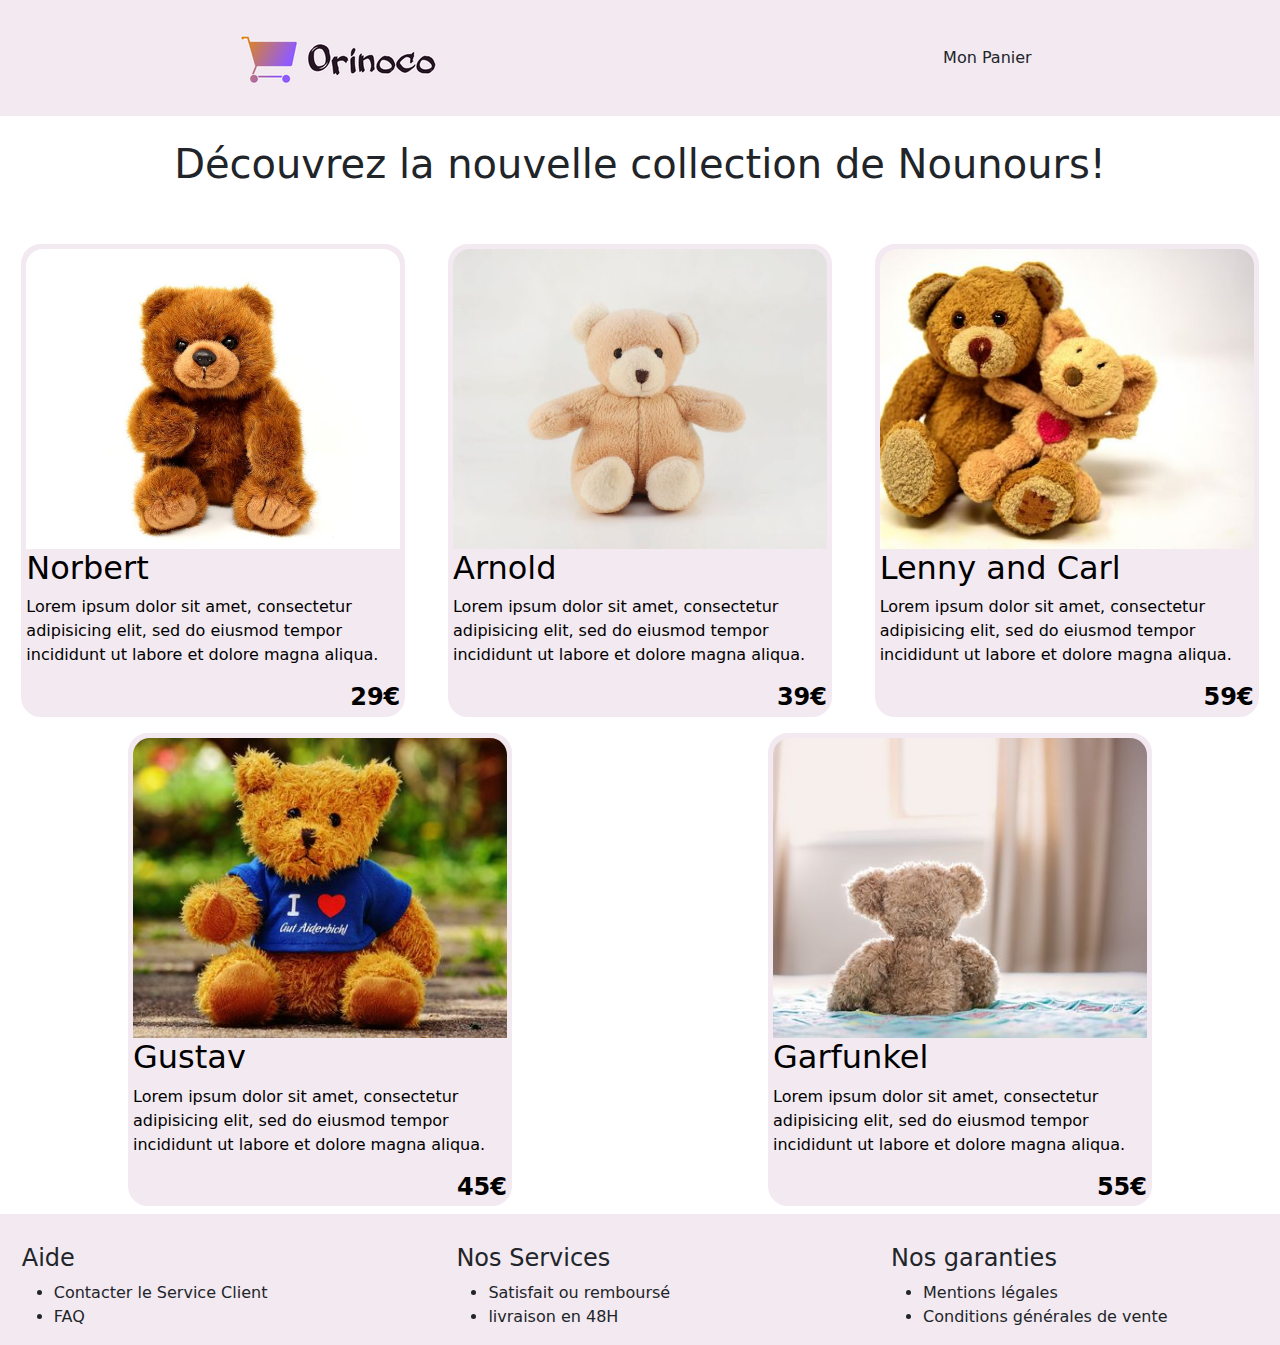
==== front-end/index.html @ 2557d651 "creation page produit" ====
<!DOCTYPE html>
<html lang="fr">
<head>
    <meta charset="UTF-8">
    <meta http-equiv="X-UA-Compatible" content="IE=edge">
    <meta name="viewport" content="width=device-width, initial-scale=1.0">
    <meta name="description" content="Orinoco- site spécialisé dans la vente de nounours, doudou et d'ours en peluche faits à la main!">
    <title>Orinoco-Accueil</title>

    <!--Bootstrap CSS only -->
    <link rel="stylesheet" type="text/css" href="style/bootstrap.min.css" >
    <link rel="stylesheet" href="style/style.css">


    <script src="index.js" defer></script>
</head>
<body>
    <div class= "container-fluid">
        <!--Header-->
        <header>
            <nav class= "col navbar navbar-expand-lg">
                <a class= "navbar-brand" href="index.html"> 
                    <img src="image/logo_orinoco.png" alt="page d'accueil">
                </a>
                <ul class= "navbar-nav">
                    <li class="nav-item">
                        <a class="nav-link text-dark btn" href="#">Mon Panier</a>
                    </li>
                </ul>
            </nav>
        </header>
        <!--Header-->

        <!--jumbotron-->
        <div class= "jumbotron mt-4 mb-5 text-center">
            <h1>Découvrez la nouvelle collection de Nounours!</h1>
        </div>
        <!--jumbotron-->

        <!--section-->
        <section id="teddy-list" class="list-card">
            <div id="teddy-card" class="card col-12 col-md-6 col-lg-4 my-2 mx-auto">
                <a href="page/product.html" aria-label="page norbert">
                    <img class="card-image" src="image/teddy_1.jpg" height="250" width="auto" alt="">
                    <div class="card-body p-0">
                        <h2 class="card-title">Norbert</h2>
                        <p class="card-text">Lorem ipsum dolor sit amet, consectetur adipisicing elit, sed do eiusmod tempor incididunt ut labore et dolore magna aliqua.</p>
                        <p class="card-price text-end m-0 h4"><strong>29€</strong></p>
                    </div>
                </a> 
            </div>  
            
            <div id="teddy-card" class="card col-12 col-md-6 col-lg-4 my-2 mx-auto">
                <a href="page/product.html" aria-label="page arnold">
                    <img class="card-image" src="image/teddy_2.jpg" height="250" alt="">
                    <div class="card-body p-0">
                        <h2 class="card-title">Arnold</h2>
                        <p class="card-text">Lorem ipsum dolor sit amet, consectetur adipisicing elit, sed do eiusmod tempor incididunt ut labore et dolore magna aliqua.</p>
                        <p class="card-price text-end m-0 h4"><strong>39€</strong></p>
                    </div>
                </a> 
            </div>    

            <div id="teddy-card" class="card col-12 col-md-6 col-lg-4 my-2 mx-auto">
                <a href="page/product.html" aria-label="page lenny and carl">
                    <img class="card-image" src="image/teddy_3.jpg" height="250" alt="">
                    <div class="card-body p-0">
                        <h2 class="card-title">Lenny and Carl</h2>
                        <p class="card-text">Lorem ipsum dolor sit amet, consectetur adipisicing elit, sed do eiusmod tempor incididunt ut labore et dolore magna aliqua.</p>
                        <p class="card-price text-end m-0 h4"><strong>59€</strong></p>
                    </div>
                </a> 
            </div>    

            <div id="teddy-card" class="card col-12 col-md-6 col-lg-4 my-2 mx-auto">
                <a href="page/product.html" aria-label="page Gustav">
                    <img class="card-image" src="image/teddy_4.jpg" height="250" alt="">
                    <div class="card-body p-0">
                        <h2 class="card-title">Gustav</h2>
                        <p class="card-text">Lorem ipsum dolor sit amet, consectetur adipisicing elit, sed do eiusmod tempor incididunt ut labore et dolore magna aliqua.</p>
                        <p class="card-price text-end m-0 h4"><strong>45€</strong></p>
                    </div>
                </a> 
            </div>    

            <div id="teddy-card" class="card col-12 col-md-6 col-lg-4 my-2 mx-auto">
                <a href="page/product.html" aria-label="page Garfunkel">
                    <img class="card-image" src="image/teddy_5.jpg" height="250" alt="">
                    <div class="card-body p-0">
                        <h2 class="card-title">Garfunkel</h2>
                        <p class="card-text">Lorem ipsum dolor sit amet, consectetur adipisicing elit, sed do eiusmod tempor incididunt ut labore et dolore magna aliqua.</p>
                        <p class="card-price text-end m-0 h4"><strong>55€</strong></p>
                    </div>
                </a> 
            </div>       
            
        </section>

        <footer class="container-fluid">
            <div class="row">
                <div class="col-12 col-md-6 col-lg-4 mx-auto">
                    <h4>Aide</h4>
                    <ul>
                        <li>Contacter le Service Client</li>
                        <li>FAQ</li>
                    </ul>
                </div>

                <div class="col-12 col-md-6 col-lg-4 mx-auto">
                    <h4>Nos Services</h4>
                    <ul>
                        <li>Satisfait ou remboursé</li>
                        <li>livraison en 48H</li>
                    </ul>
                </div>

                <div class="col-12 col-md-6 col-lg-4 mx-auto">
                    <h4>Nos garanties</h4>
                    <ul>
                        <li>Mentions légales</li>
                        <li>Conditions générales de vente</li>
                    </ul>
                </div>
            </div>
            

        </footer>


    </div>
    
</body>
</html>
---- front-end/style/style.css ----
/* index*/

header {
    background-color: #f3e9f1!important;
}
.navbar-expand-lg {
    justify-content: space-around;
}
.nav-link:hover {
    border: black 2px solid;
}
.container-fluid {
    max-width: 1500px;
    padding: 0;
}
.card-image {
    width: 100%;
    height: 300px;
    border-radius: 17px 17px 0px 0px;
    object-fit: cover;
}
.card {
    border: #f3e9f1 solid 5px;
    border-radius: 20px;
    background-color: #f3e9f1;
    margin: auto;

}
a{
    text-decoration: none!important;
    color: black;
}
.card:hover {
    transform: scale(1.1);
    transition: 250ms ease-in-out;
}
.list-card {
    display: flex;
    flex-wrap: wrap;
    justify-content: space-between;
}
footer {
    background-color: #f3e9f1;
    padding-top: 30px!important;
}
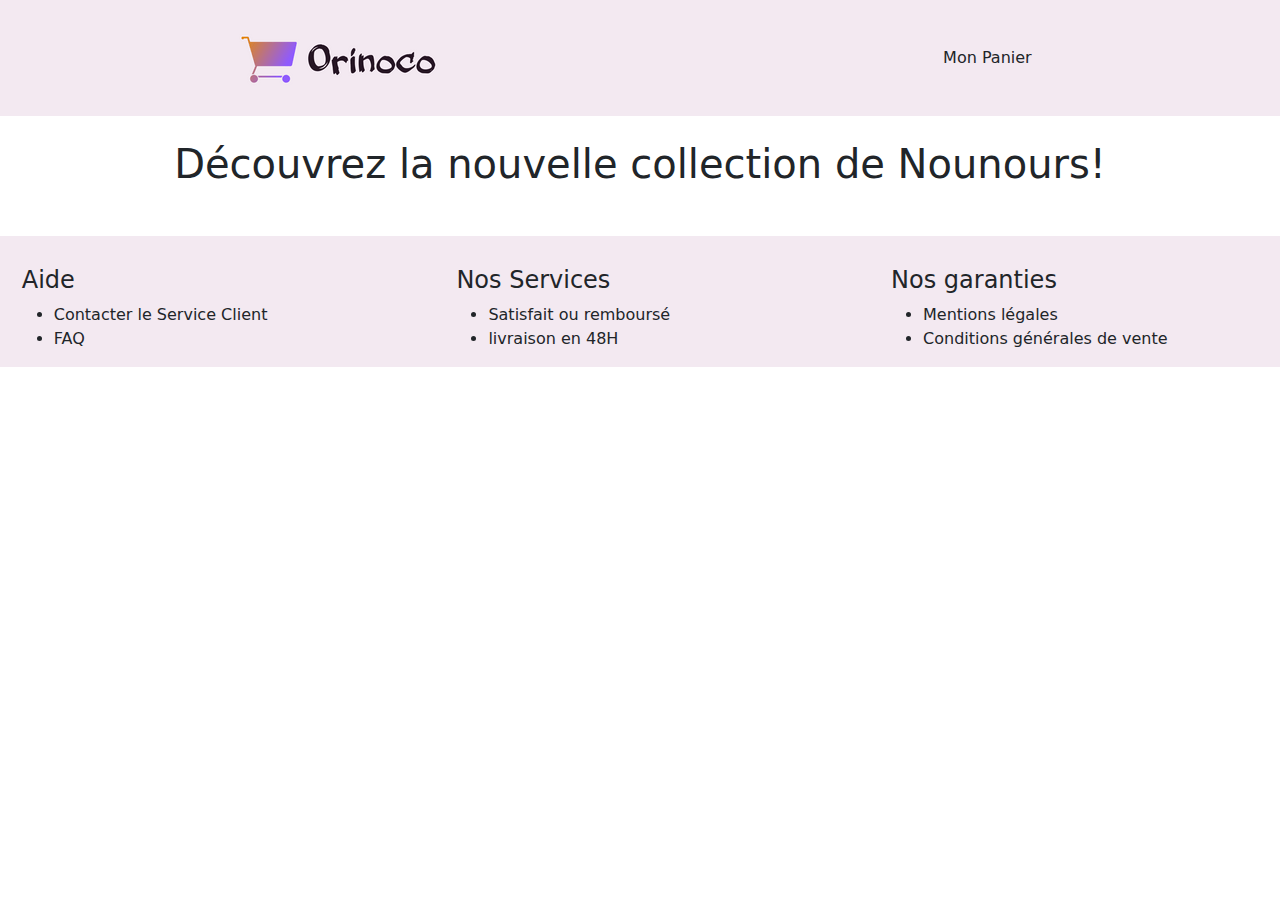
==== commit ffae1ebf: "modification index.html" ====
--- a/front-end/index.html
+++ b/front-end/index.html
@@ -7,7 +7,7 @@
     <meta name="description" content="Orinoco- site spécialisé dans la vente de nounours, doudou et d'ours en peluche faits à la main!">
     <title>Orinoco-Accueil</title>
 
-    <!--Bootstrap CSS only -->
+    <!-- Bootstrap CSS only -->
     <link rel="stylesheet" type="text/css" href="style/bootstrap.min.css" >
     <link rel="stylesheet" href="style/style.css">
 
@@ -16,7 +16,7 @@
 </head>
 <body>
     <div class= "container-fluid">
-        <!--Header-->
+        <!-- Header -->
         <header>
             <nav class= "col navbar navbar-expand-lg">
                 <a class= "navbar-brand" href="index.html"> 
@@ -24,78 +24,35 @@
                 </a>
                 <ul class= "navbar-nav">
                     <li class="nav-item">
-                        <a class="nav-link text-dark btn" href="#">Mon Panier</a>
+                        <a class="nav-link text-dark btn" href="../front-end/page/cart.html">Mon Panier</a>
                     </li>
                 </ul>
             </nav>
         </header>
-        <!--Header-->
+        <!-- Header -->
 
-        <!--jumbotron-->
+        <!-- jumbotron -->
         <div class= "jumbotron mt-4 mb-5 text-center">
             <h1>Découvrez la nouvelle collection de Nounours!</h1>
         </div>
-        <!--jumbotron-->
+        <!-- jumbotron -->
 
-        <!--section-->
-        <section id="teddy-list" class="list-card">
-            <div id="teddy-card" class="card col-12 col-md-6 col-lg-4 my-2 mx-auto">
-                <a href="page/product.html" aria-label="page norbert">
-                    <img class="card-image" src="image/teddy_1.jpg" height="250" width="auto" alt="">
-                    <div class="card-body p-0">
-                        <h2 class="card-title">Norbert</h2>
-                        <p class="card-text">Lorem ipsum dolor sit amet, consectetur adipisicing elit, sed do eiusmod tempor incididunt ut labore et dolore magna aliqua.</p>
-                        <p class="card-price text-end m-0 h4"><strong>29€</strong></p>
+        <!--section product-->
+        <section id="sectionProduct" class="list-card">
+            <div id="cardProductTemplate" class="card d-none">
+                <a id="pageProduct" href="">
+                    <img id="imageProduct" class="card-image" src="" alt="">
+                    <div class="card-body">
+                        <h2 id="nameProduct"></h2>
+                        <p id="descriptionProduct" class="card-text"></p>
+                        <p id="priceProduct" class="card-price"></p>
                     </div>
-                </a> 
-            </div>  
-            
-            <div id="teddy-card" class="card col-12 col-md-6 col-lg-4 my-2 mx-auto">
-                <a href="page/product.html" aria-label="page arnold">
-                    <img class="card-image" src="image/teddy_2.jpg" height="250" alt="">
-                    <div class="card-body p-0">
-                        <h2 class="card-title">Arnold</h2>
-                        <p class="card-text">Lorem ipsum dolor sit amet, consectetur adipisicing elit, sed do eiusmod tempor incididunt ut labore et dolore magna aliqua.</p>
-                        <p class="card-price text-end m-0 h4"><strong>39€</strong></p>
-                    </div>
-                </a> 
-            </div>    
+                </a>
+            </div>            
+        </section>
+        <!-- section product -->
 
-            <div id="teddy-card" class="card col-12 col-md-6 col-lg-4 my-2 mx-auto">
-                <a href="page/product.html" aria-label="page lenny and carl">
-                    <img class="card-image" src="image/teddy_3.jpg" height="250" alt="">
-                    <div class="card-body p-0">
-                        <h2 class="card-title">Lenny and Carl</h2>
-                        <p class="card-text">Lorem ipsum dolor sit amet, consectetur adipisicing elit, sed do eiusmod tempor incididunt ut labore et dolore magna aliqua.</p>
-                        <p class="card-price text-end m-0 h4"><strong>59€</strong></p>
-                    </div>
-                </a> 
-            </div>    
-
-            <div id="teddy-card" class="card col-12 col-md-6 col-lg-4 my-2 mx-auto">
-                <a href="page/product.html" aria-label="page Gustav">
-                    <img class="card-image" src="image/teddy_4.jpg" height="250" alt="">
-                    <div class="card-body p-0">
-                        <h2 class="card-title">Gustav</h2>
-                        <p class="card-text">Lorem ipsum dolor sit amet, consectetur adipisicing elit, sed do eiusmod tempor incididunt ut labore et dolore magna aliqua.</p>
-                        <p class="card-price text-end m-0 h4"><strong>45€</strong></p>
-                    </div>
-                </a> 
-            </div>    
-
-            <div id="teddy-card" class="card col-12 col-md-6 col-lg-4 my-2 mx-auto">
-                <a href="page/product.html" aria-label="page Garfunkel">
-                    <img class="card-image" src="image/teddy_5.jpg" height="250" alt="">
-                    <div class="card-body p-0">
-                        <h2 class="card-title">Garfunkel</h2>
-                        <p class="card-text">Lorem ipsum dolor sit amet, consectetur adipisicing elit, sed do eiusmod tempor incididunt ut labore et dolore magna aliqua.</p>
-                        <p class="card-price text-end m-0 h4"><strong>55€</strong></p>
-                    </div>
-                </a> 
-            </div>       
-            
-        </section>
-
+        <!-- footer -->
         <footer class="container-fluid">
             <div class="row">
                 <div class="col-12 col-md-6 col-lg-4 mx-auto">
@@ -125,7 +82,7 @@
             
 
         </footer>
-
+        <!-- footer -->
 
     </div>
     
--- a/front-end/style/style.css
+++ b/front-end/style/style.css
@@ -42,4 +42,23 @@
 footer {
     background-color: #f3e9f1;
     padding-top: 30px!important;
+}
+
+/* product */
+
+.color {
+    height: 50px; 
+    cursor: pointer; 
+    
+}
+.color:hover {
+    transition: 250ms ease;
+    transform: scale(1.1);
+}
+.teddy-card {
+    border: #f3e9f1 solid 5px;
+    border-radius: 20px;
+    background-color: #f3e9f1;
+    margin: auto;
+    margin-bottom: 30px;
 }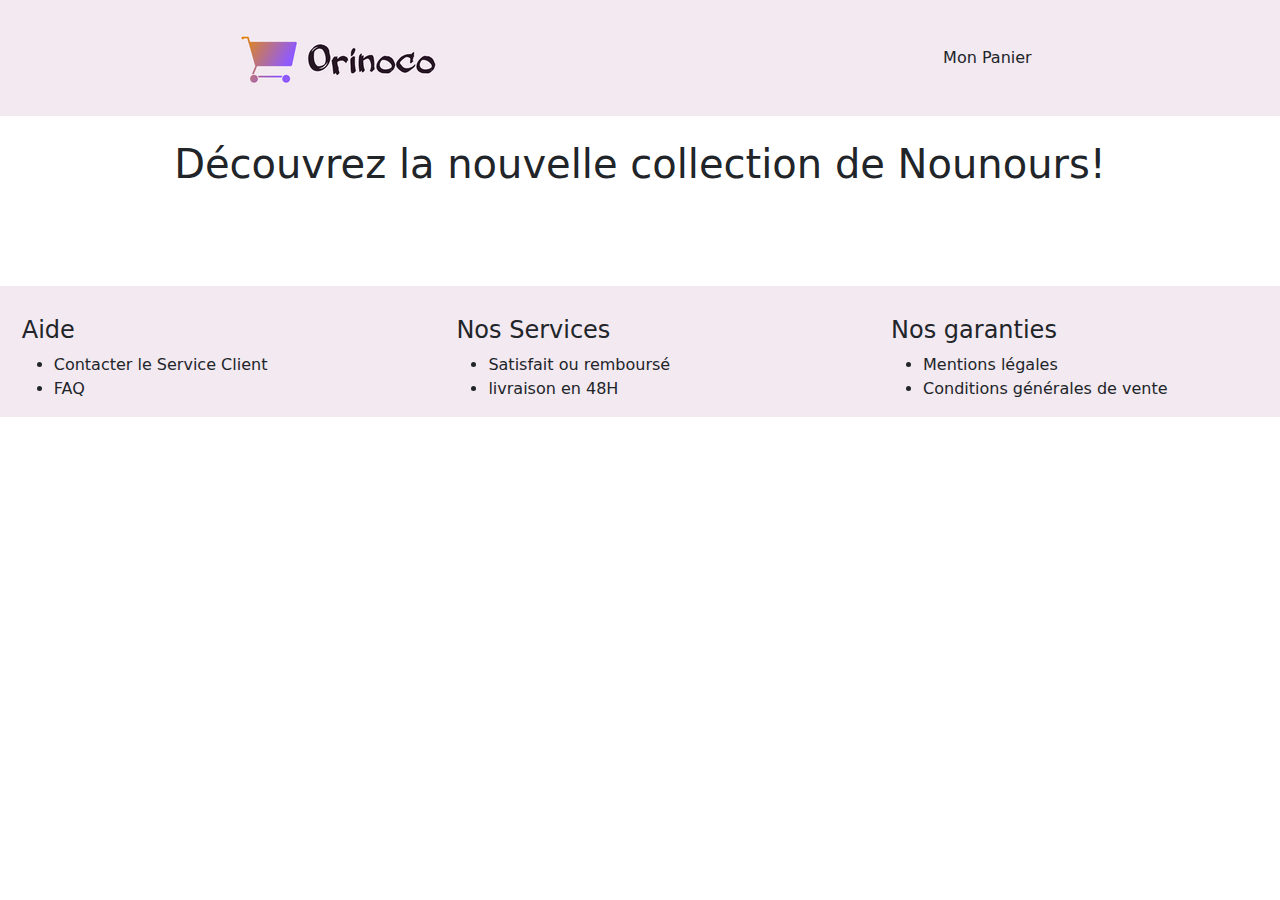
==== commit e1465c39: "creation produits" ====
--- a/front-end/index.html
+++ b/front-end/index.html
@@ -39,13 +39,13 @@
 
         <!--section product-->
         <section id="sectionProduct" class="list-card">
-            <div id="cardProductTemplate" class="card d-none">
-                <a id="pageProduct" href="">
-                    <img id="imageProduct" class="card-image" src="" alt="">
+            <div id="cardProductTemplate" class="card d-none col-12 col-lg-4 col-md-6 mt-4">
+                <a id="pageProduct" href="" >
+                    <img id="imageProduct" src="" class="card-image"  alt="page produit">
                     <div class="card-body">
                         <h2 id="nameProduct"></h2>
                         <p id="descriptionProduct" class="card-text"></p>
-                        <p id="priceProduct" class="card-price"></p>
+                        <p id="priceProduct" class="card-price h4"></p>
                     </div>
                 </a>
             </div>            
@@ -55,7 +55,7 @@
         <!-- footer -->
         <footer class="container-fluid">
             <div class="row">
-                <div class="col-12 col-md-6 col-lg-4 mx-auto">
+                <div class="col-12 col-lg-4 mx-auto">
                     <h4>Aide</h4>
                     <ul>
                         <li>Contacter le Service Client</li>
@@ -63,7 +63,7 @@
                     </ul>
                 </div>
 
-                <div class="col-12 col-md-6 col-lg-4 mx-auto">
+                <div class="col-12 col-lg-4 mx-auto">
                     <h4>Nos Services</h4>
                     <ul>
                         <li>Satisfait ou remboursé</li>
@@ -71,7 +71,7 @@
                     </ul>
                 </div>
 
-                <div class="col-12 col-md-6 col-lg-4 mx-auto">
+                <div class="col-12 col-lg-4 mx-auto">
                     <h4>Nos garanties</h4>
                     <ul>
                         <li>Mentions légales</li>
--- a/front-end/style/style.css
+++ b/front-end/style/style.css
@@ -31,7 +31,7 @@
     color: black;
 }
 .card:hover {
-    transform: scale(1.1);
+    transform: scale(1.02);
     transition: 250ms ease-in-out;
 }
 .list-card {
@@ -42,6 +42,7 @@
 footer {
     background-color: #f3e9f1;
     padding-top: 30px!important;
+    margin-top: 50px!important;
 }
 
 /* product */
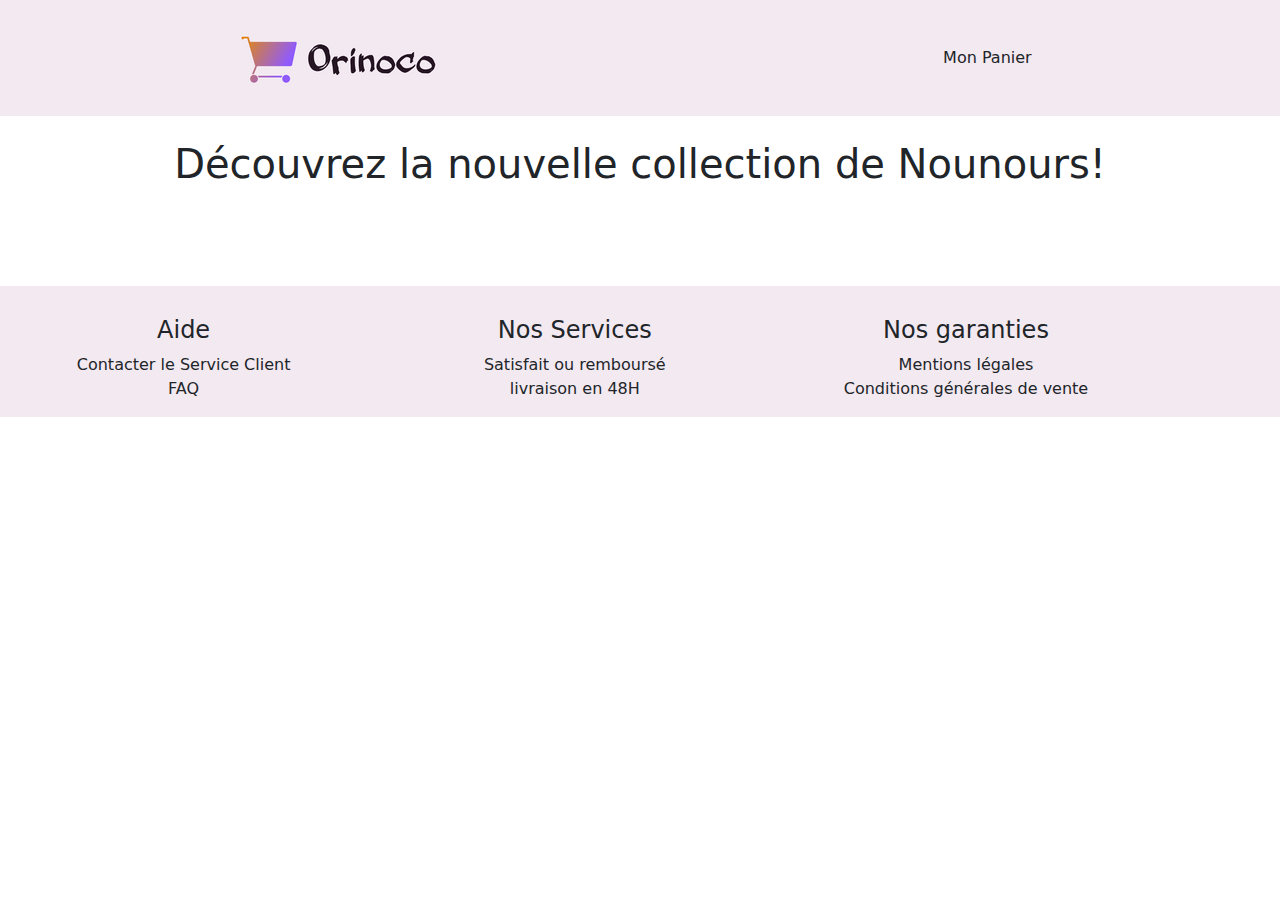
==== commit 60313c11: "mis en page" ====
--- a/front-end/index.html
+++ b/front-end/index.html
@@ -12,7 +12,7 @@
     <link rel="stylesheet" href="style/style.css">
 
 
-    <script src="index.js" defer></script>
+    <script src="../front-end/js/index.js" defer></script>
 </head>
 <body>
     <div class= "container-fluid">
@@ -24,7 +24,7 @@
                 </a>
                 <ul class= "navbar-nav">
                     <li class="nav-item">
-                        <a class="nav-link text-dark btn" href="../front-end/page/cart.html">Mon Panier</a>
+                        <a  id="linkCart" class="nav-link text-dark btn" href="../front-end/page/cart.html">Mon Panier</a>
                     </li>
                 </ul>
             </nav>
@@ -39,41 +39,32 @@
 
         <!--section product-->
         <section id="sectionProduct" class="list-card">
-            <div id="cardProductTemplate" class="card d-none col-12 col-lg-4 col-md-6 mt-4">
-                <a id="pageProduct" href="" >
-                    <img id="imageProduct" src="" class="card-image"  alt="page produit">
-                    <div class="card-body">
-                        <h2 id="nameProduct"></h2>
-                        <p id="descriptionProduct" class="card-text"></p>
-                        <p id="priceProduct" class="card-price h4"></p>
-                    </div>
-                </a>
-            </div>            
+                    
         </section>
         <!-- section product -->
 
         <!-- footer -->
         <footer class="container-fluid">
             <div class="row">
-                <div class="col-12 col-lg-4 mx-auto">
-                    <h4>Aide</h4>
-                    <ul>
+                <div class="col-12 col-lg-4">
+                    <h4 class="text-center">Aide</h4>
+                    <ul class="text-center list-unstyled">
                         <li>Contacter le Service Client</li>
                         <li>FAQ</li>
                     </ul>
                 </div>
 
-                <div class="col-12 col-lg-4 mx-auto">
-                    <h4>Nos Services</h4>
-                    <ul>
+                <div class="col-12 col-lg-4">
+                    <h4 class="text-center">Nos Services</h4>
+                    <ul class="text-center list-unstyled">
                         <li>Satisfait ou remboursé</li>
                         <li>livraison en 48H</li>
                     </ul>
                 </div>
 
-                <div class="col-12 col-lg-4 mx-auto">
-                    <h4>Nos garanties</h4>
-                    <ul>
+                <div class="col-12 col-lg-4">
+                    <h4 class="text-center">Nos garanties</h4>
+                    <ul class="text-center list-unstyled">
                         <li>Mentions légales</li>
                         <li>Conditions générales de vente</li>
                     </ul>
--- a/front-end/style/style.css
+++ b/front-end/style/style.css
@@ -20,7 +20,7 @@
     object-fit: cover;
 }
 .card {
-    border: #f3e9f1 solid 5px;
+    border: #f3e9f1 solid 15px;
     border-radius: 20px;
     background-color: #f3e9f1;
     margin: auto;
@@ -49,17 +49,18 @@
 
 .color {
     height: 50px; 
-    cursor: pointer; 
-    
+    cursor: pointer;     
 }
 .color:hover {
     transition: 250ms ease;
     transform: scale(1.1);
 }
-.teddy-card {
-    border: #f3e9f1 solid 5px;
-    border-radius: 20px;
-    background-color: #f3e9f1;
+.teddyCard {
     margin: auto;
     margin-bottom: 30px;
+}
+/* Panier*/
+
+#buttonReset {
+    margin-left: 30px!important;
 }